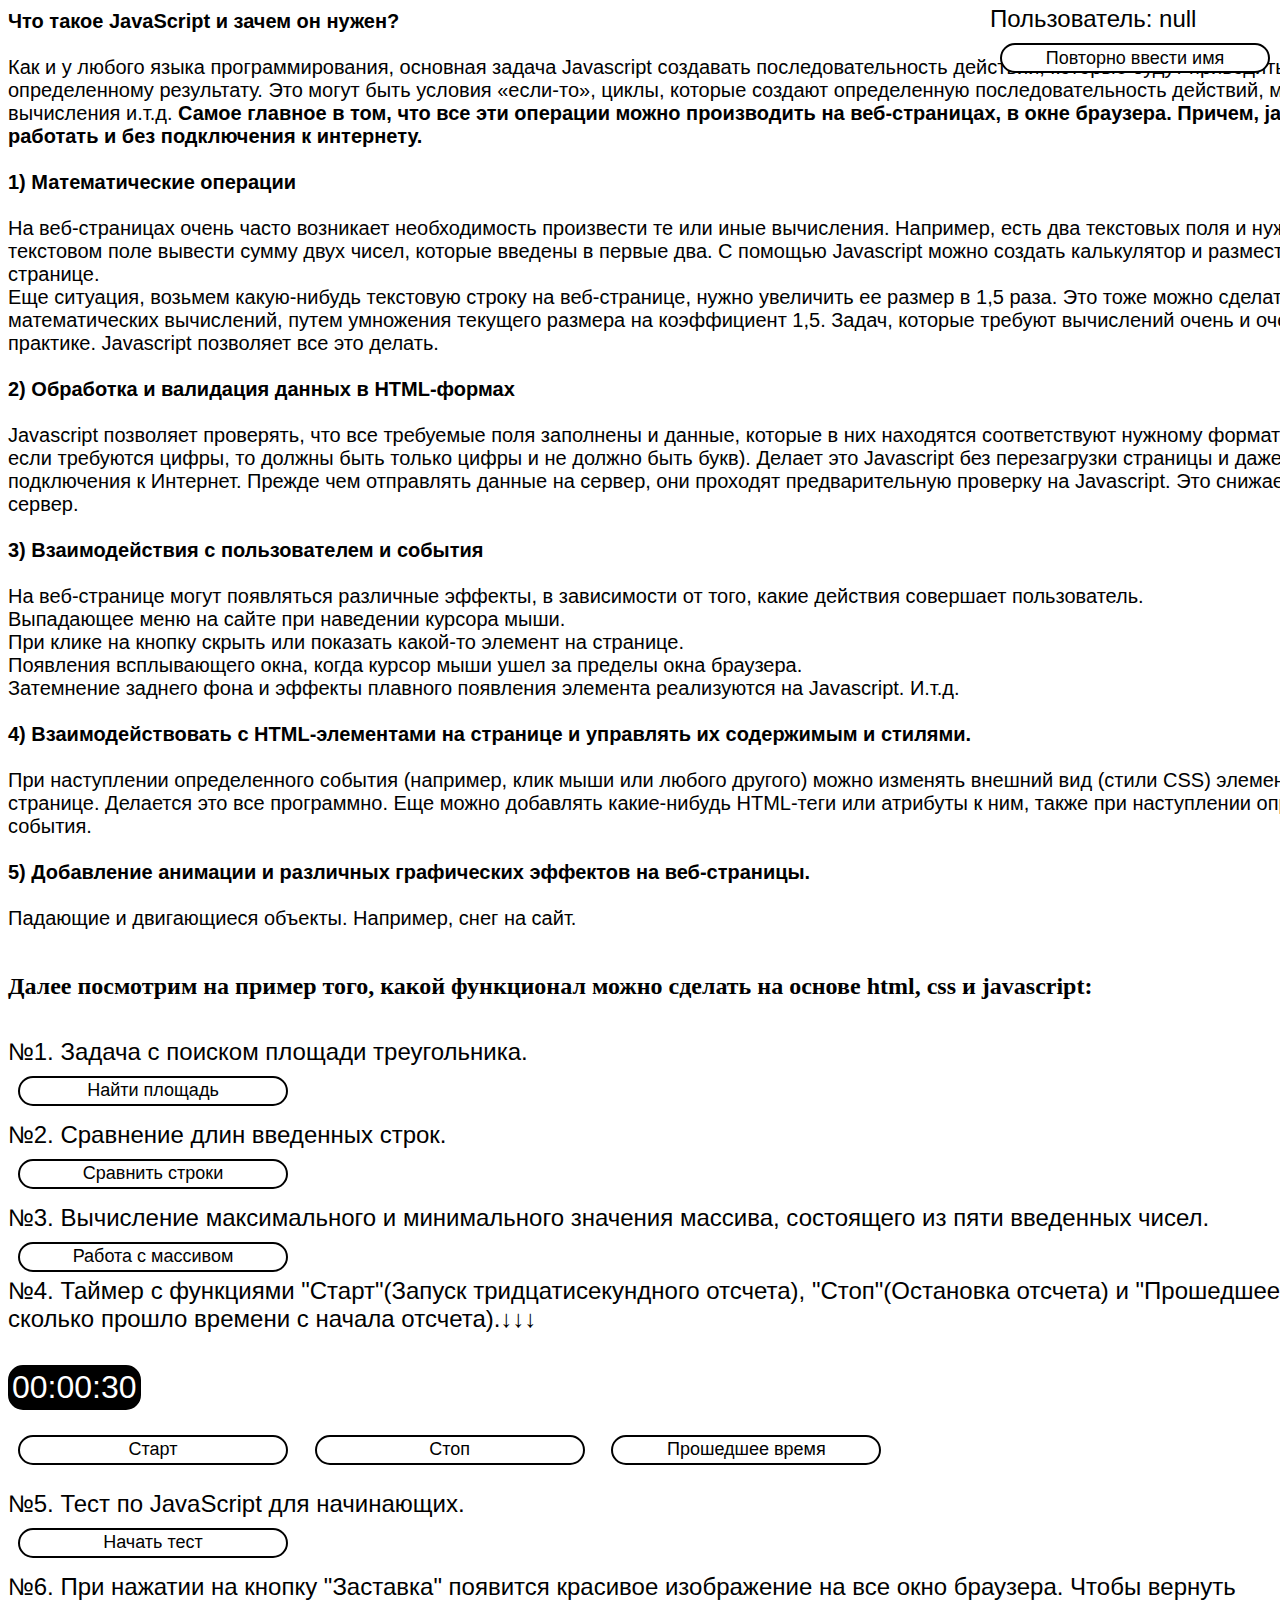
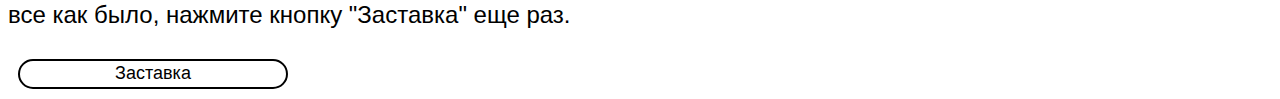
==== index.html @ 437212df "Add files via upload" ====
﻿<!DOCTYPE html>

<html lang="en" xmlns="http://www.w3.org/1999/xhtml">
<head>
    <link rel="stylesheet" href="style.css" type="text/css"/>
    <meta charset="UTF-8">
    <meta name="viewport" content="width=device-width, initial-scale=1.0">
    <title>Landing page</title>
</head>
<body>
    <h3>
        <b>Что такое JavaScript и зачем он нужен?</b><br><br>
        Как и у любого языка программирования, основная задача Javascript создавать последовательность действий, которые будут приводить к определенному результату.

        Это могут быть условия «если-то», циклы, которые создают определенную последовательность действий, математические вычисления и.т.д.

        <b>Самое главное в том, что все эти операции можно производить на веб-страницах, в окне браузера. Причем, javascript может работать и без подключения к интернету.</b><br><br>

        <b>1) Математические операции</b> <br><br>

        На веб-страницах очень часто возникает необходимость произвести те или иные вычисления.

        Например, есть два текстовых поля и нужно в третьем текстовом поле вывести сумму двух чисел, которые введены в первые два.

        С помощью Javascript можно создать калькулятор и разместить его на веб-странице.<br>

        Еще ситуация, возьмем какую-нибудь текстовую строку на веб-странице, нужно увеличить ее размер в 1,5 раза. Это тоже можно сделать с помощью математических вычислений, путем умножения текущего размера на коэффициент 1,5.

        Задач, которые требуют вычислений очень и очень много на практике. Javascript позволяет все это делать.<br><br>

        <b>2) Обработка и валидация данных в HTML-формах</b><br><br>

        Javascript позволяет проверять, что все требуемые поля заполнены и данные, которые в них находятся соответствуют нужному формату (например, если требуются цифры, то должны быть только цифры и не должно быть букв).

        Делает это Javascript без перезагрузки страницы и даже без подключения к Интернет.

        Прежде чем отправлять данные на сервер, они проходят предварительную проверку на Javascript. Это снижает нагрузку на сервер.<br><br>

        <b>3) Взаимодействия с пользователем и события</b><br><br>

        На веб-странице могут появляться различные эффекты, в зависимости от того, какие действия совершает пользователь.<br>

        Выпадающее меню на сайте при наведении курсора мыши.<br>

        При клике на кнопку скрыть или показать какой-то элемент на странице.<br>

        Появления всплывающего окна, когда курсор мыши ушел за пределы окна браузера.<br>

        Затемнение заднего фона и эффекты плавного появления элемента реализуются на Javascript.

        И.т.д.<br><br>

        <b>4) Взаимодействовать с HTML-элементами на странице и управлять их содержимым и стилями.</b><br><br>

        При наступлении определенного события (например, клик мыши или любого другого) можно изменять внешний вид (стили CSS) элементов на странице.

        Делается это все программно.

        Еще можно добавлять какие-нибудь HTML-теги или атрибуты к ним, также при наступлении определенного события.<br><br>

        <b>5) Добавление анимации и различных графических эффектов на веб-страницы.</b><br><br>

        Падающие и двигающиеся объекты. Например, снег на сайт.<br>
        <br>
    </h3>
<h2>Далее посмотрим на пример того, какой функционал можно сделать на основе html, css и javascript:</h2><br>
    <div id="menu0">
        <script>
            if (localStorage.getItem('name') != "" && localStorage.getItem('name') != "null") {
                document.getElementById('menu0').innerHTML = "Пользователь: " + localStorage.getItem('name');
            }

            else (localStorage.setItem('name', prompt("Приветствую! Как Вас зовут?", "Введите Имя")))
                 if(localStorage.getItem('name') === "null" || localStorage.getItem('name') === ""){
                     alert("Ошибка! Вы ничего не ввели!");
                     ReEnterName();
                 }
                 else document.getElementById('menu0').innerHTML = "Пользователь: " + localStorage.getItem('name');

            function ReEnterName() {
                localStorage.setItem('name', prompt("Приветствую! Как Вас зовут?", "Введите новое имя"));
                if(localStorage.getItem('name') === "null" || localStorage.getItem('name') === ""){
                    alert("Ошибка! Вы ничего не ввели!");
                    ReEnterName();
                }
                else document.getElementById('menu0').innerHTML = "Пользователь: " + localStorage.getItem('name');
            }
        </script>

        <input type="button" value="Повторно ввести имя" onclick="ReEnterName()">
    </div>

    <div id="menu1">
        №1. Задача с поиском площади треугольника.
        <script>
            function Triangle() {
                var t_ah = 0;
                var a = prompt("Введите число в качестве высоты треугольника", "");
                var h = prompt("Введите число в качестве основания треугольника", "");
                var s = (a * h) / 2;

                if (a == "" || h == "" || a === null || h === null || s === 0) {
                    alert("Вы ничего не ввели в одном поле или более. Попробуйте еще раз.");
                    Triangle();
                }

                else if (isNaN(s)) {
                        alert("Вы вводили не только числа, что привело к ошибке.");
                     }
                     else alert("Высота = " + h + "; " + "Основание = " + a + "; " + "Площадь = " + s);
            }
        </script>
        <input type="button" value="Найти площадь" onclick="Triangle()">
    </div>

    <div id="menu2">
    №2. Сравнение длин введенных строк.
        <script>
            function Strings() {
                var fstr = prompt("Введите первую строку", "");
                var sstr = prompt("Введите вторую строку", "");

                if(fstr === "" || sstr === "" || fstr === null || sstr === null){
                    alert("Вы ничего не ввели в одну строку или более");
                }
                else if (fstr.length == sstr.length) alert("Длины этих строк одинаковы");
                    else alert("Длины этих строк не одинаковы");              
            }
        </script>
        <input type="button" value="Сравнить строки" onclick="Strings()">
    </div>

    <div id="menu3">
    №3. Вычисление максимального и минимального значения массива, состоящего из пяти введенных чисел.
        <script>
            function Array() {
                let array = [];
                var i, min, max, t=0;
                for (i = 0; i < 5; i++) {
                    array[i] = prompt("Введите пять чисел через запятую", "");
                }
                for (i = 0; i < 5; i++) {
                    parseInt(array[i], 10);
                    console.log(array[i]);
                }
                for (i = 0; i < 5; i++) {
                    if (array[i] === "" || array[i] === null) {
                        alert("Вы ничего не ввели в одном или более полях. Попробуйте еще раз.");
                        Array();
                    }
                    if (array[i].replace(/\d/g, '').length) t++;
                }
                min = array[0];
                max = array[0];
                for (i = 0; i < 5; i++) {
                    if (array[i] < min) min = array[i];
                    if (array[i] > max) max = array[i];
                }
                if (t > 0) alert("Ошибка! Вы вводили не только числа!");
                else alert("Минимальное значение массива = " + min + "; " + "Максимальное значение массива = " + max);
            }
        </script>
        <input type="button" value="Работа с массивом" id="array" onclick="Array()">
    </div>
    <h4>№4. Таймер с функциями "Старт"(Запуск тридцатисекундного отсчета), "Стоп"(Остановка отсчета) и "Прошедшее время"(Можно узнать сколько прошло времени с начала отсчета).↓↓↓</h4>
    <div id="menu4">
        00:00:30
        <script>
            var timeSpend = 0
            var sNach = 30
            var s = 30
            var m = 00
            var h = 00
            var r = 0; var tt = 0;

            function T() {
                s -= 1;
                if (s < 0) s = 59, m -= 1;
                if (m < 0) m = 59, h -= 1;
                if (h < 0) h = 23
                if (s + m + h == 0) T3()
                s = s + "";
                m = m + "";
                h = h + "";
                if (s.length < 2) s = "0" + s;
                if (m.length < 2) m = "0" + m;
                if (h.length < 2) h = "0" + h;
                menu4.innerHTML = h + ":" + m + ":" + s
            }

            function Pusk() {
                if (!r) {
                    r = 1; T2()
                }
            }

            function T2() {
                if (s + m + h == 0) s = 30, m = 00, h = 00;
                tt = setInterval("T()", 1000)
            }

            function T3() {
                clearInterval(tt);
                r = 0;
            }
            function TimeSpend() {
                timeSpend = sNach - s;
                alert("Прошло времени в секундах -" + ' ' + timeSpend);
            }
        </script>
    </div>
    <div id="menu4_add">
        <input type="button" value="Старт" id="clock" onclick="Pusk()">
        <input type="button" value="Стоп" id="clock" onclick="T3()">
        <input type="button" value="Прошедшее время" id="clock" onclick="TimeSpend()">
    </div>

    <div id="menu5">
    №5. Тест по JavaScript для начинающих.
        <script>
            function StartTest(){
                var result=0;

                alert("В качестве ответа вводите цифру предлагаемого ответа.");

                if(prompt("Вопрос №1. Как объявить переменную? \n1.var x \n2.var x = new x()") === '1'){
                    result++;
                    alert("Верно!");
                }
                else alert("Неверно!");

                if(prompt("Вопрос №2. Какое выражение выведет на экран сообщение? \n1.warning('Warning!') \n2.alert('Warning!')") === '2'){
                    result++;
                    alert("Верно!");
                }
                else alert("Неверно!");

                if(prompt("Вопрос №3. Чем отличаются циклы while и do...while? \n1.В цикле do...while выполняется сначала тело цикла, а потом уже проверяется его условие \n2.В цикле do...while сначала проверяется условие") === '1'){
                    result++;
                    alert("Верно!");
                }
                else alert("Неверно!");

                if(prompt("Вопрос №4. Какое выражение выведет на экран окно с полем ввода и заголовком 'Hello'? \n1.alert('Hello', text.field) \n2.prompt('Hello', ' ')") === '2'){
                    result++;
                    alert("Верно!");
                }
                else alert("Неверно!");

                if(prompt("Вопрос №5. Значение какого типа может быть результатом сравнения?? \n1.int \n2.boolean") === '2'){
                    result++;
                    alert("Верно!");
                }
                else alert("Неверно!");

                if(prompt("Вопрос №6. Что из этого будет работать? \n1.localStorage.setItem('name','Tom') \n2.local.Storage.set.Item('Tom')") === '1'){
                    result++;
                    alert("Верно!");
                }
                else alert("Неверно!");

                if(prompt("Вопрос №7. Как расшифровывается NaN? \n1.No alert Notified \n2.Not a Number") === '2'){
                    result++;
                    alert("Верно!");
                }
                else alert("Неверно!");

                if(prompt("Вопрос №8. Как узнать длину массива arr? \n1.arr.getlength() \n2.arr.length") === '2'){
                    result++;
                    alert("Верно!");
                }
                else alert("Неверно!");

                if(prompt("Вопрос №9. Как правильно объявить функцию? \n1.function.add('FunctionName'){} \n2.function FunctionName(){}") === '2'){
                    result++;
                    alert("Верно!");
                }
                else alert("Неверно!");

                if(prompt("Вопрос №10. Если в окне вызванным функцией prompt нажать 'Отмена', то что запишется в переменную prompt? \n1.null \n2.Пустая строка") === '1'){
                    result++;
                    alert("Верно!");
                }
                else alert("Неверно!");

                alert("Поздравляю! Тест закончен, вы набрали " + result + " правильных ответов из 10!");
            }
        </script>

        <input type="button" value="Начать тест" onclick="StartTest()"> 
    </div>

    <div id="menu6">
    №6. При нажатии на кнопку "Заставка" появится красивое изображение на все окно браузера. Чтобы вернуть все как было, нажмите кнопку "Заставка" еще раз.
        <script>
            var theme = 0;
            function Wallpaper(){
                if (theme == 0){
                    style = document.createElement('link');
                    style.rel   = 'stylesheet';
                    style.type  = 'text/css';
                    style.href  = 'wallpaper.css';
                    document.head.appendChild(style);
                    theme++;
                }
                else { style = document.createElement('link');
                     style.rel   = 'stylesheet';
                     style.type  = 'text/css';
                     style.href  = 'style.css';
                     document.head.appendChild(style);
                     theme--;
                }
            }
        </script>

    </div>
    <input type="button" id="wallpaperActive" value="Заставка" onclick="Wallpaper()">
    <div id="menu6_add">
        <script>
            var DateTime = new Date();
            document.getElementById('menu6_add').innerHTML = DateTime;
        </script>
    </div>
</body>
</html>
---- style.css ----
﻿body{
	background: url(https://мэфк.рф/wp-content/uploads/2020/08/1587235327_33-p-belie-foni-v-khoroshem-razreshenii-109-1-scaled.jpg) no-repeat center center fixed;
    background-size: 100%;
}

div{
	font: 24px Arial;
	display: block;
	margin-bottom: 15px;
}

div#menu0{
	display:inline;
	position: absolute;
	right: 0;
	top: 5px;
	color: black;
}

	div#menu1 {
		display: block;
		width: 1300px;
	}

	div#menu2 {
		display: block;
		width: 1300px;
	}

	div#menu3 {
		display: block;
		width: 1300px;
	}

	div#menu4 {
		border: 4px solid black;
		background-color: black;
		display: block;
		color: white;
		font: 32px Arial;
		width: 125px;
		border-radius: 15px;
	}

	div#menu5 {
		display: block;
		width: 1300px;
	}

div#menu6{
	display: block;
}

div#menu6_add{
	color: white;
	position: absolute;
	display: none;
	width: 600px;
	height: 200px;
}

input#wallpaperActive {
	display: block;
	margin-top: 30px;
}

 input#clock{
	  display: inline;
 }

input {
	display: block;
	font: 18px Arial;
	margin: 10px;
	height: 30px;
	width: 270px;
	background-color: white;
	border-radius: 20px;
	border: 2px solid black;
}

input:hover{
	background-color: black;
	color: white;
	border-radius: 20px;
	border: 3px solid gray;
}

h4{
	display: block;
	width: 1530px;
	display: block;
	font: 24px Arial;
	margin-top: -10px;
}

h3 {
	display: block;
	width: 1430px;
	display: block;
	font: 20px Arial;
	margin-top: 10px;
}

h2{
	display: block;
}

::-webkit-scrollbar {
    width: 18px;
}
 
::-webkit-scrollbar-track {
    -webkit-box-shadow: inset 0 0 6px rgba(0,0,0,0.5); 
    border-radius: 20px;
}
 
::-webkit-scrollbar-thumb {
    border-radius: 20px;
    -webkit-box-shadow: inset 0 0 6px rgba(0,0,0,0.5); 
	border: 1px solid black;
}
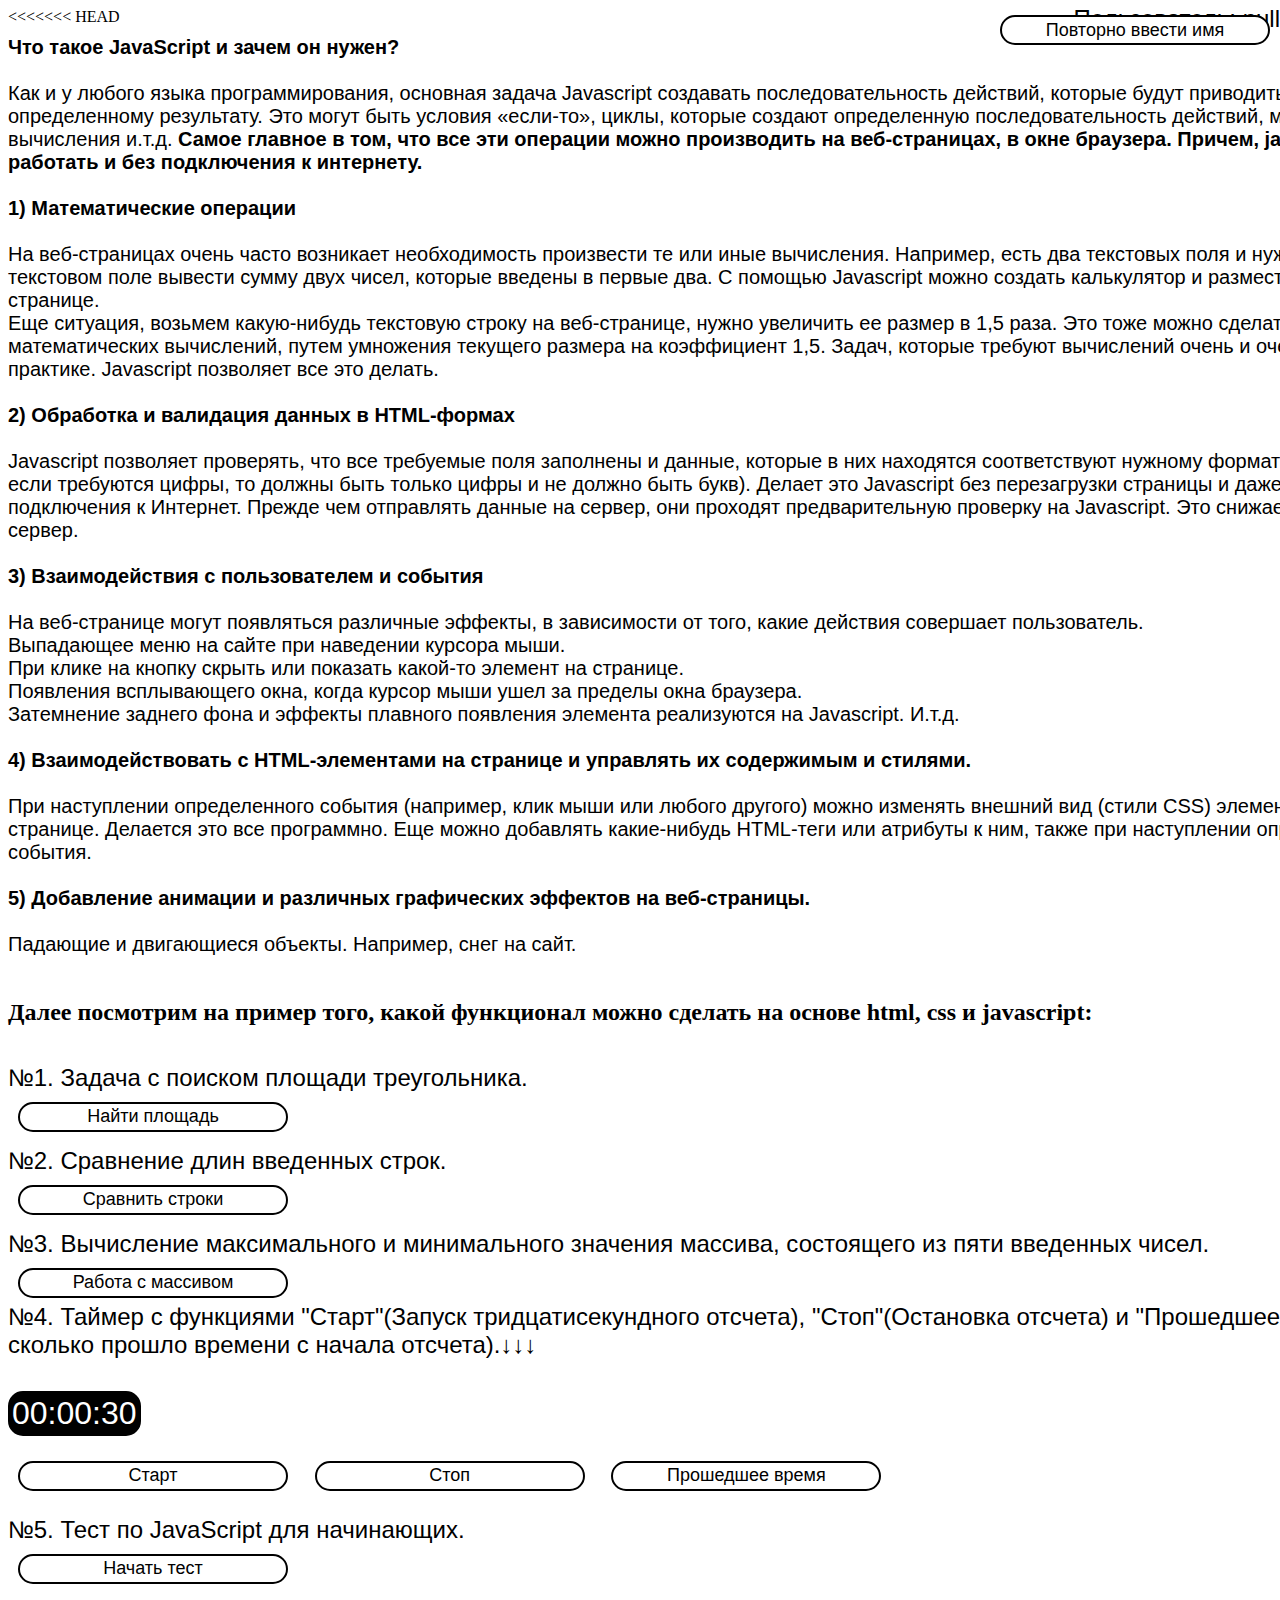
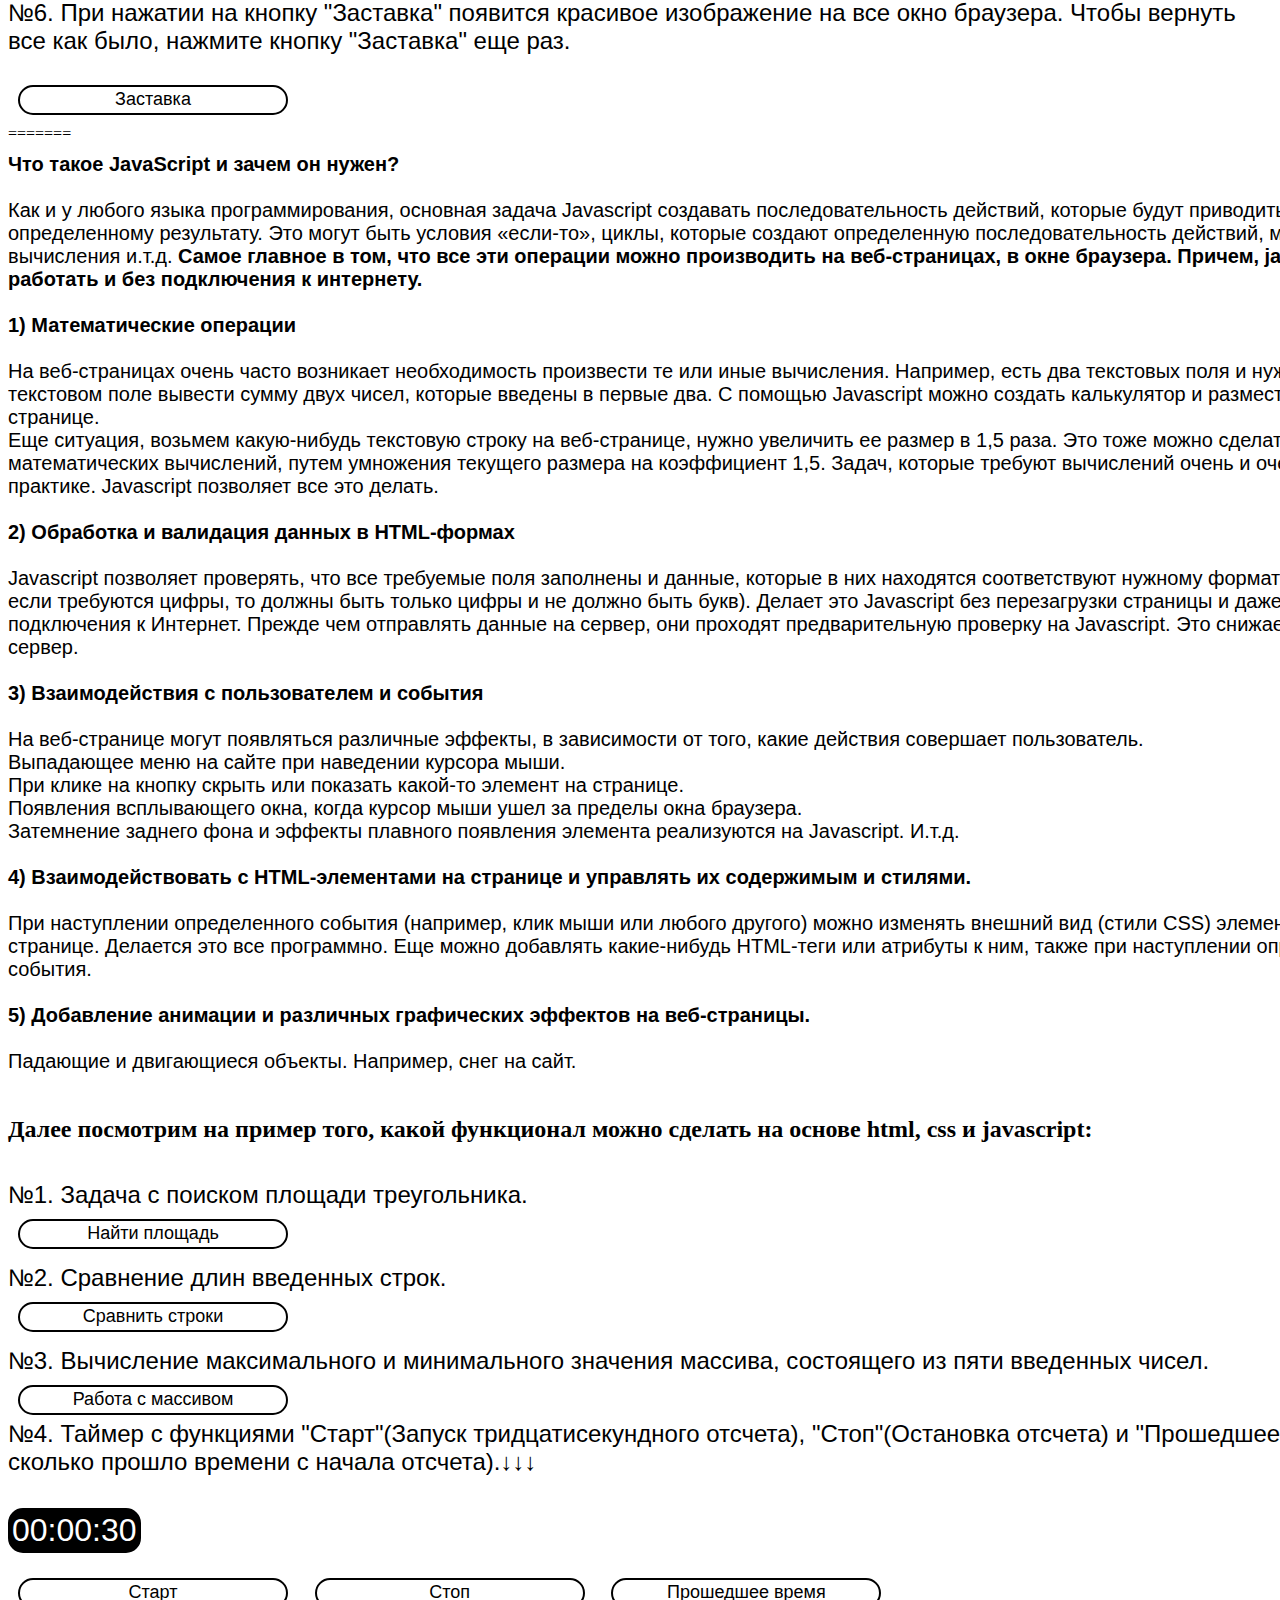
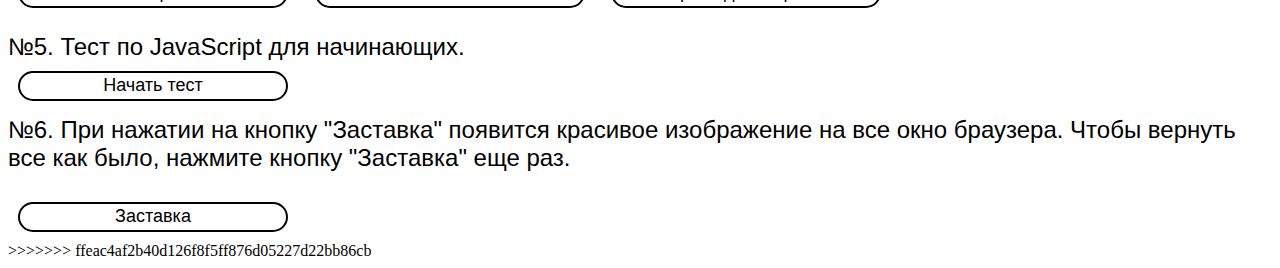
==== commit 454344be: "Update index.html" ====
--- a/index.html
+++ b/index.html
@@ -1,325 +1,652 @@
-﻿<!DOCTYPE html>
-
-<html lang="en" xmlns="http://www.w3.org/1999/xhtml">
-<head>
-    <link rel="stylesheet" href="style.css" type="text/css"/>
-    <meta charset="UTF-8">
-    <meta name="viewport" content="width=device-width, initial-scale=1.0">
-    <title>Landing page</title>
-</head>
-<body>
-    <h3>
-        <b>Что такое JavaScript и зачем он нужен?</b><br><br>
-        Как и у любого языка программирования, основная задача Javascript создавать последовательность действий, которые будут приводить к определенному результату.
-
-        Это могут быть условия «если-то», циклы, которые создают определенную последовательность действий, математические вычисления и.т.д.
-
-        <b>Самое главное в том, что все эти операции можно производить на веб-страницах, в окне браузера. Причем, javascript может работать и без подключения к интернету.</b><br><br>
-
-        <b>1) Математические операции</b> <br><br>
-
-        На веб-страницах очень часто возникает необходимость произвести те или иные вычисления.
-
-        Например, есть два текстовых поля и нужно в третьем текстовом поле вывести сумму двух чисел, которые введены в первые два.
-
-        С помощью Javascript можно создать калькулятор и разместить его на веб-странице.<br>
-
-        Еще ситуация, возьмем какую-нибудь текстовую строку на веб-странице, нужно увеличить ее размер в 1,5 раза. Это тоже можно сделать с помощью математических вычислений, путем умножения текущего размера на коэффициент 1,5.
-
-        Задач, которые требуют вычислений очень и очень много на практике. Javascript позволяет все это делать.<br><br>
-
-        <b>2) Обработка и валидация данных в HTML-формах</b><br><br>
-
-        Javascript позволяет проверять, что все требуемые поля заполнены и данные, которые в них находятся соответствуют нужному формату (например, если требуются цифры, то должны быть только цифры и не должно быть букв).
-
-        Делает это Javascript без перезагрузки страницы и даже без подключения к Интернет.
-
-        Прежде чем отправлять данные на сервер, они проходят предварительную проверку на Javascript. Это снижает нагрузку на сервер.<br><br>
-
-        <b>3) Взаимодействия с пользователем и события</b><br><br>
-
-        На веб-странице могут появляться различные эффекты, в зависимости от того, какие действия совершает пользователь.<br>
-
-        Выпадающее меню на сайте при наведении курсора мыши.<br>
-
-        При клике на кнопку скрыть или показать какой-то элемент на странице.<br>
-
-        Появления всплывающего окна, когда курсор мыши ушел за пределы окна браузера.<br>
-
-        Затемнение заднего фона и эффекты плавного появления элемента реализуются на Javascript.
-
-        И.т.д.<br><br>
-
-        <b>4) Взаимодействовать с HTML-элементами на странице и управлять их содержимым и стилями.</b><br><br>
-
-        При наступлении определенного события (например, клик мыши или любого другого) можно изменять внешний вид (стили CSS) элементов на странице.
-
-        Делается это все программно.
-
-        Еще можно добавлять какие-нибудь HTML-теги или атрибуты к ним, также при наступлении определенного события.<br><br>
-
-        <b>5) Добавление анимации и различных графических эффектов на веб-страницы.</b><br><br>
-
-        Падающие и двигающиеся объекты. Например, снег на сайт.<br>
-        <br>
-    </h3>
-<h2>Далее посмотрим на пример того, какой функционал можно сделать на основе html, css и javascript:</h2><br>
-    <div id="menu0">
-        <script>
-            if (localStorage.getItem('name') != "" && localStorage.getItem('name') != "null") {
-                document.getElementById('menu0').innerHTML = "Пользователь: " + localStorage.getItem('name');
-            }
-
-            else (localStorage.setItem('name', prompt("Приветствую! Как Вас зовут?", "Введите Имя")))
-                 if(localStorage.getItem('name') === "null" || localStorage.getItem('name') === ""){
-                     alert("Ошибка! Вы ничего не ввели!");
-                     ReEnterName();
-                 }
-                 else document.getElementById('menu0').innerHTML = "Пользователь: " + localStorage.getItem('name');
-
-            function ReEnterName() {
-                localStorage.setItem('name', prompt("Приветствую! Как Вас зовут?", "Введите новое имя"));
-                if(localStorage.getItem('name') === "null" || localStorage.getItem('name') === ""){
-                    alert("Ошибка! Вы ничего не ввели!");
-                    ReEnterName();
-                }
-                else document.getElementById('menu0').innerHTML = "Пользователь: " + localStorage.getItem('name');
-            }
-        </script>
-
-        <input type="button" value="Повторно ввести имя" onclick="ReEnterName()">
-    </div>
-
-    <div id="menu1">
-        №1. Задача с поиском площади треугольника.
-        <script>
-            function Triangle() {
-                var t_ah = 0;
-                var a = prompt("Введите число в качестве высоты треугольника", "");
-                var h = prompt("Введите число в качестве основания треугольника", "");
-                var s = (a * h) / 2;
-
-                if (a == "" || h == "" || a === null || h === null || s === 0) {
-                    alert("Вы ничего не ввели в одном поле или более. Попробуйте еще раз.");
-                    Triangle();
-                }
-
-                else if (isNaN(s)) {
-                        alert("Вы вводили не только числа, что привело к ошибке.");
-                     }
-                     else alert("Высота = " + h + "; " + "Основание = " + a + "; " + "Площадь = " + s);
-            }
-        </script>
-        <input type="button" value="Найти площадь" onclick="Triangle()">
-    </div>
-
-    <div id="menu2">
-    №2. Сравнение длин введенных строк.
-        <script>
-            function Strings() {
-                var fstr = prompt("Введите первую строку", "");
-                var sstr = prompt("Введите вторую строку", "");
-
-                if(fstr === "" || sstr === "" || fstr === null || sstr === null){
-                    alert("Вы ничего не ввели в одну строку или более");
-                }
-                else if (fstr.length == sstr.length) alert("Длины этих строк одинаковы");
-                    else alert("Длины этих строк не одинаковы");              
-            }
-        </script>
-        <input type="button" value="Сравнить строки" onclick="Strings()">
-    </div>
-
-    <div id="menu3">
-    №3. Вычисление максимального и минимального значения массива, состоящего из пяти введенных чисел.
-        <script>
-            function Array() {
-                let array = [];
-                var i, min, max, t=0;
-                for (i = 0; i < 5; i++) {
-                    array[i] = prompt("Введите пять чисел через запятую", "");
-                }
-                for (i = 0; i < 5; i++) {
-                    parseInt(array[i], 10);
-                    console.log(array[i]);
-                }
-                for (i = 0; i < 5; i++) {
-                    if (array[i] === "" || array[i] === null) {
-                        alert("Вы ничего не ввели в одном или более полях. Попробуйте еще раз.");
-                        Array();
-                    }
-                    if (array[i].replace(/\d/g, '').length) t++;
-                }
-                min = array[0];
-                max = array[0];
-                for (i = 0; i < 5; i++) {
-                    if (array[i] < min) min = array[i];
-                    if (array[i] > max) max = array[i];
-                }
-                if (t > 0) alert("Ошибка! Вы вводили не только числа!");
-                else alert("Минимальное значение массива = " + min + "; " + "Максимальное значение массива = " + max);
-            }
-        </script>
-        <input type="button" value="Работа с массивом" id="array" onclick="Array()">
-    </div>
-    <h4>№4. Таймер с функциями "Старт"(Запуск тридцатисекундного отсчета), "Стоп"(Остановка отсчета) и "Прошедшее время"(Можно узнать сколько прошло времени с начала отсчета).↓↓↓</h4>
-    <div id="menu4">
-        00:00:30
-        <script>
-            var timeSpend = 0
-            var sNach = 30
-            var s = 30
-            var m = 00
-            var h = 00
-            var r = 0; var tt = 0;
-
-            function T() {
-                s -= 1;
-                if (s < 0) s = 59, m -= 1;
-                if (m < 0) m = 59, h -= 1;
-                if (h < 0) h = 23
-                if (s + m + h == 0) T3()
-                s = s + "";
-                m = m + "";
-                h = h + "";
-                if (s.length < 2) s = "0" + s;
-                if (m.length < 2) m = "0" + m;
-                if (h.length < 2) h = "0" + h;
-                menu4.innerHTML = h + ":" + m + ":" + s
-            }
-
-            function Pusk() {
-                if (!r) {
-                    r = 1; T2()
-                }
-            }
-
-            function T2() {
-                if (s + m + h == 0) s = 30, m = 00, h = 00;
-                tt = setInterval("T()", 1000)
-            }
-
-            function T3() {
-                clearInterval(tt);
-                r = 0;
-            }
-            function TimeSpend() {
-                timeSpend = sNach - s;
-                alert("Прошло времени в секундах -" + ' ' + timeSpend);
-            }
-        </script>
-    </div>
-    <div id="menu4_add">
-        <input type="button" value="Старт" id="clock" onclick="Pusk()">
-        <input type="button" value="Стоп" id="clock" onclick="T3()">
-        <input type="button" value="Прошедшее время" id="clock" onclick="TimeSpend()">
-    </div>
-
-    <div id="menu5">
-    №5. Тест по JavaScript для начинающих.
-        <script>
-            function StartTest(){
-                var result=0;
-
-                alert("В качестве ответа вводите цифру предлагаемого ответа.");
-
-                if(prompt("Вопрос №1. Как объявить переменную? \n1.var x \n2.var x = new x()") === '1'){
-                    result++;
-                    alert("Верно!");
-                }
-                else alert("Неверно!");
-
-                if(prompt("Вопрос №2. Какое выражение выведет на экран сообщение? \n1.warning('Warning!') \n2.alert('Warning!')") === '2'){
-                    result++;
-                    alert("Верно!");
-                }
-                else alert("Неверно!");
-
-                if(prompt("Вопрос №3. Чем отличаются циклы while и do...while? \n1.В цикле do...while выполняется сначала тело цикла, а потом уже проверяется его условие \n2.В цикле do...while сначала проверяется условие") === '1'){
-                    result++;
-                    alert("Верно!");
-                }
-                else alert("Неверно!");
-
-                if(prompt("Вопрос №4. Какое выражение выведет на экран окно с полем ввода и заголовком 'Hello'? \n1.alert('Hello', text.field) \n2.prompt('Hello', ' ')") === '2'){
-                    result++;
-                    alert("Верно!");
-                }
-                else alert("Неверно!");
-
-                if(prompt("Вопрос №5. Значение какого типа может быть результатом сравнения?? \n1.int \n2.boolean") === '2'){
-                    result++;
-                    alert("Верно!");
-                }
-                else alert("Неверно!");
-
-                if(prompt("Вопрос №6. Что из этого будет работать? \n1.localStorage.setItem('name','Tom') \n2.local.Storage.set.Item('Tom')") === '1'){
-                    result++;
-                    alert("Верно!");
-                }
-                else alert("Неверно!");
-
-                if(prompt("Вопрос №7. Как расшифровывается NaN? \n1.No alert Notified \n2.Not a Number") === '2'){
-                    result++;
-                    alert("Верно!");
-                }
-                else alert("Неверно!");
-
-                if(prompt("Вопрос №8. Как узнать длину массива arr? \n1.arr.getlength() \n2.arr.length") === '2'){
-                    result++;
-                    alert("Верно!");
-                }
-                else alert("Неверно!");
-
-                if(prompt("Вопрос №9. Как правильно объявить функцию? \n1.function.add('FunctionName'){} \n2.function FunctionName(){}") === '2'){
-                    result++;
-                    alert("Верно!");
-                }
-                else alert("Неверно!");
-
-                if(prompt("Вопрос №10. Если в окне вызванным функцией prompt нажать 'Отмена', то что запишется в переменную prompt? \n1.null \n2.Пустая строка") === '1'){
-                    result++;
-                    alert("Верно!");
-                }
-                else alert("Неверно!");
-
-                alert("Поздравляю! Тест закончен, вы набрали " + result + " правильных ответов из 10!");
-            }
-        </script>
-
-        <input type="button" value="Начать тест" onclick="StartTest()"> 
-    </div>
-
-    <div id="menu6">
-    №6. При нажатии на кнопку "Заставка" появится красивое изображение на все окно браузера. Чтобы вернуть все как было, нажмите кнопку "Заставка" еще раз.
-        <script>
-            var theme = 0;
-            function Wallpaper(){
-                if (theme == 0){
-                    style = document.createElement('link');
-                    style.rel   = 'stylesheet';
-                    style.type  = 'text/css';
-                    style.href  = 'wallpaper.css';
-                    document.head.appendChild(style);
-                    theme++;
-                }
-                else { style = document.createElement('link');
-                     style.rel   = 'stylesheet';
-                     style.type  = 'text/css';
-                     style.href  = 'style.css';
-                     document.head.appendChild(style);
-                     theme--;
-                }
-            }
-        </script>
-
-    </div>
-    <input type="button" id="wallpaperActive" value="Заставка" onclick="Wallpaper()">
-    <div id="menu6_add">
-        <script>
-            var DateTime = new Date();
-            document.getElementById('menu6_add').innerHTML = DateTime;
-        </script>
-    </div>
-</body>
+<<<<<<< HEAD
+﻿<!DOCTYPE html>
+
+<html lang="en" xmlns="http://www.w3.org/1999/xhtml">
+<head>
+    <link rel="stylesheet" href="style.css" type="text/css"/>
+    <meta charset="UTF-8">
+    <meta name="viewport" content="width=device-width, initial-scale=1.0">
+    <title>Landing page</title>
+</head>
+<body>
+    <h3>
+        <b>Что такое JavaScript и зачем он нужен?</b><br><br>
+        Как и у любого языка программирования, основная задача Javascript создавать последовательность действий, которые будут приводить к определенному результату.
+
+        Это могут быть условия «если-то», циклы, которые создают определенную последовательность действий, математические вычисления и.т.д.
+
+        <b>Самое главное в том, что все эти операции можно производить на веб-страницах, в окне браузера. Причем, javascript может работать и без подключения к интернету.</b><br><br>
+
+        <b>1) Математические операции</b> <br><br>
+
+        На веб-страницах очень часто возникает необходимость произвести те или иные вычисления.
+
+        Например, есть два текстовых поля и нужно в третьем текстовом поле вывести сумму двух чисел, которые введены в первые два.
+
+        С помощью Javascript можно создать калькулятор и разместить его на веб-странице.<br>
+
+        Еще ситуация, возьмем какую-нибудь текстовую строку на веб-странице, нужно увеличить ее размер в 1,5 раза. Это тоже можно сделать с помощью математических вычислений, путем умножения текущего размера на коэффициент 1,5.
+
+        Задач, которые требуют вычислений очень и очень много на практике. Javascript позволяет все это делать.<br><br>
+
+        <b>2) Обработка и валидация данных в HTML-формах</b><br><br>
+
+        Javascript позволяет проверять, что все требуемые поля заполнены и данные, которые в них находятся соответствуют нужному формату (например, если требуются цифры, то должны быть только цифры и не должно быть букв).
+
+        Делает это Javascript без перезагрузки страницы и даже без подключения к Интернет.
+
+        Прежде чем отправлять данные на сервер, они проходят предварительную проверку на Javascript. Это снижает нагрузку на сервер.<br><br>
+
+        <b>3) Взаимодействия с пользователем и события</b><br><br>
+
+        На веб-странице могут появляться различные эффекты, в зависимости от того, какие действия совершает пользователь.<br>
+
+        Выпадающее меню на сайте при наведении курсора мыши.<br>
+
+        При клике на кнопку скрыть или показать какой-то элемент на странице.<br>
+
+        Появления всплывающего окна, когда курсор мыши ушел за пределы окна браузера.<br>
+
+        Затемнение заднего фона и эффекты плавного появления элемента реализуются на Javascript.
+
+        И.т.д.<br><br>
+
+        <b>4) Взаимодействовать с HTML-элементами на странице и управлять их содержимым и стилями.</b><br><br>
+
+        При наступлении определенного события (например, клик мыши или любого другого) можно изменять внешний вид (стили CSS) элементов на странице.
+
+        Делается это все программно.
+
+        Еще можно добавлять какие-нибудь HTML-теги или атрибуты к ним, также при наступлении определенного события.<br><br>
+
+        <b>5) Добавление анимации и различных графических эффектов на веб-страницы.</b><br><br>
+
+        Падающие и двигающиеся объекты. Например, снег на сайт.<br>
+        <br>
+    </h3>
+<h2>Далее посмотрим на пример того, какой функционал можно сделать на основе html, css и javascript:</h2><br>
+    <div id="menu0">
+        <script>
+            if (localStorage.getItem('name') != "" && localStorage.getItem('name') != "null") {
+                document.getElementById('menu0').innerHTML = "Пользователь: " + localStorage.getItem('name');
+            }
+
+            else (localStorage.setItem('name', prompt("Приветствую! Как Вас зовут?", "Введите Имя")))
+                 if(localStorage.getItem('name') === "null" || localStorage.getItem('name') === ""){
+                     alert("Ошибка! Вы ничего не ввели!");
+                     ReEnterName();
+                 }
+                 else document.getElementById('menu0').innerHTML = "Пользователь: " + localStorage.getItem('name');
+
+            function ReEnterName() {
+                localStorage.setItem('name', prompt("Приветствую! Как Вас зовут?", "Введите новое имя"));
+                if(localStorage.getItem('name') === "null" || localStorage.getItem('name') === ""){
+                    alert("Ошибка! Вы ничего не ввели!");
+                    ReEnterName();
+                }
+                else document.getElementById('menu0').innerHTML = "Пользователь: " + localStorage.getItem('name');
+            }
+        </script>
+
+        <input type="button" value="Повторно ввести имя" onclick="ReEnterName()">
+    </div>
+
+    <div id="menu1">
+        №1. Задача с поиском площади треугольника.
+        <script>
+            function Triangle() {
+                var t_ah = 0;
+                var a = prompt("Введите число в качестве высоты треугольника", "");
+                var h = prompt("Введите число в качестве основания треугольника", "");
+                var s = (a * h) / 2;
+
+                if (a == "" || h == "" || a === null || h === null || s === 0) {
+                    alert("Вы ничего не ввели в одном поле или более. Попробуйте еще раз.");
+                    Triangle();
+                }
+
+                else if (isNaN(s)) {
+                        alert("Вы вводили не только числа, что привело к ошибке.");
+                     }
+                     else alert("Высота = " + h + "; " + "Основание = " + a + "; " + "Площадь = " + s);
+            }
+        </script>
+        <input type="button" value="Найти площадь" onclick="Triangle()">
+    </div>
+
+    <div id="menu2">
+    №2. Сравнение длин введенных строк.
+        <script>
+            function Strings() {
+                var fstr = prompt("Введите первую строку", "");
+                var sstr = prompt("Введите вторую строку", "");
+
+                if(fstr === "" || sstr === "" || fstr === null || sstr === null){
+                    alert("Вы ничего не ввели в одну строку или более");
+                }
+                else if (fstr.length == sstr.length) alert("Длины этих строк одинаковы");
+                    else alert("Длины этих строк не одинаковы");              
+            }
+        </script>
+        <input type="button" value="Сравнить строки" onclick="Strings()">
+    </div>
+
+    <div id="menu3">
+    №3. Вычисление максимального и минимального значения массива, состоящего из пяти введенных чисел.
+        <script>
+            function Array() {
+                let array = [];
+                var i, min, max, t=0;
+                for (i = 0; i < 5; i++) {
+                    array[i] = prompt("Введите пять чисел через запятую", "");
+                }
+                for (i = 0; i < 5; i++) {
+                    parseInt(array[i], 10);
+                    console.log(array[i]);
+                }
+                for (i = 0; i < 5; i++) {
+                    if (array[i] === "" || array[i] === null) {
+                        alert("Вы ничего не ввели в одном или более полях. Попробуйте еще раз.");
+                        Array();
+                    }
+                    if (array[i].replace(/\d/g, '').length) t++;
+                }
+                min = array[0];
+                max = array[0];
+                for (i = 0; i < 5; i++) {
+                    if (array[i] < min) min = array[i];
+                    if (array[i] > max) max = array[i];
+                }
+                if (t > 0) alert("Ошибка! Вы вводили не только числа!");
+                else alert("Минимальное значение массива = " + min + "; " + "Максимальное значение массива = " + max);
+            }
+        </script>
+        <input type="button" value="Работа с массивом" id="array" onclick="Array()">
+    </div>
+    <h4>№4. Таймер с функциями "Старт"(Запуск тридцатисекундного отсчета), "Стоп"(Остановка отсчета) и "Прошедшее время"(Можно узнать сколько прошло времени с начала отсчета).↓↓↓</h4>
+    <div id="menu4">
+        00:00:30
+        <script>
+            var timeSpend = 0
+            var sNach = 30
+            var s = 30
+            var m = 00
+            var h = 00
+            var r = 0; var tt = 0;
+
+            function T() {
+                s -= 1;
+                if (s < 0) s = 59, m -= 1;
+                if (m < 0) m = 59, h -= 1;
+                if (h < 0) h = 23
+                if (s + m + h == 0) T3()
+                s = s + "";
+                m = m + "";
+                h = h + "";
+                if (s.length < 2) s = "0" + s;
+                if (m.length < 2) m = "0" + m;
+                if (h.length < 2) h = "0" + h;
+                menu4.innerHTML = h + ":" + m + ":" + s
+            }
+
+            function Pusk() {
+                if (!r) {
+                    r = 1; T2()
+                }
+            }
+
+            function T2() {
+                if (s + m + h == 0) s = 30, m = 00, h = 00;
+                tt = setInterval("T()", 1000)
+            }
+
+            function T3() {
+                clearInterval(tt);
+                r = 0;
+            }
+            function TimeSpend() {
+                timeSpend = sNach - s;
+                alert("Прошло времени в секундах -" + ' ' + timeSpend);
+            }
+        </script>
+    </div>
+    <div id="menu4_add">
+        <input type="button" value="Старт" id="clock" onclick="Pusk()">
+        <input type="button" value="Стоп" id="clock" onclick="T3()">
+        <input type="button" value="Прошедшее время" id="clock" onclick="TimeSpend()">
+    </div>
+
+    <div id="menu5">
+    №5. Тест по JavaScript для начинающих.
+        <script>
+            function StartTest(){
+                var result=0;
+
+                alert("В качестве ответа вводите цифру предлагаемого ответа.");
+
+                if(prompt("Вопрос №1. Как объявить переменную? \n1.var x \n2.var x = new x()") === '1'){
+                    result++;
+                    alert("Верно!");
+                }
+                else alert("Неверно!");
+
+                if(prompt("Вопрос №2. Какое выражение выведет на экран сообщение? \n1.warning('Warning!') \n2.alert('Warning!')") === '2'){
+                    result++;
+                    alert("Верно!");
+                }
+                else alert("Неверно!");
+
+                if(prompt("Вопрос №3. Чем отличаются циклы while и do...while? \n1.В цикле do...while выполняется сначала тело цикла, а потом уже проверяется его условие \n2.В цикле do...while сначала проверяется условие") === '1'){
+                    result++;
+                    alert("Верно!");
+                }
+                else alert("Неверно!");
+
+                if(prompt("Вопрос №4. Какое выражение выведет на экран окно с полем ввода и заголовком 'Hello'? \n1.alert('Hello', text.field) \n2.prompt('Hello', ' ')") === '2'){
+                    result++;
+                    alert("Верно!");
+                }
+                else alert("Неверно!");
+
+                if(prompt("Вопрос №5. Значение какого типа может быть результатом сравнения?? \n1.int \n2.boolean") === '2'){
+                    result++;
+                    alert("Верно!");
+                }
+                else alert("Неверно!");
+
+                if(prompt("Вопрос №6. Что из этого будет работать? \n1.localStorage.setItem('name','Tom') \n2.local.Storage.set.Item('Tom')") === '1'){
+                    result++;
+                    alert("Верно!");
+                }
+                else alert("Неверно!");
+
+                if(prompt("Вопрос №7. Как расшифровывается NaN? \n1.No alert Notified \n2.Not a Number") === '2'){
+                    result++;
+                    alert("Верно!");
+                }
+                else alert("Неверно!");
+
+                if(prompt("Вопрос №8. Как узнать длину массива arr? \n1.arr.getlength() \n2.arr.length") === '2'){
+                    result++;
+                    alert("Верно!");
+                }
+                else alert("Неверно!");
+
+                if(prompt("Вопрос №9. Как правильно объявить функцию? \n1.function.add('FunctionName'){} \n2.function FunctionName(){}") === '2'){
+                    result++;
+                    alert("Верно!");
+                }
+                else alert("Неверно!");
+
+                if(prompt("Вопрос №10. Если в окне вызванным функцией prompt нажать 'Отмена', то что запишется в переменную prompt? \n1.null \n2.Пустая строка") === '1'){
+                    result++;
+                    alert("Верно!");
+                }
+                else alert("Неверно!");
+
+                alert("Поздравляю! Тест закончен, вы набрали " + result + " правильных ответов из 10!");
+            }
+        </script>
+
+        <input type="button" value="Начать тест" onclick="StartTest()"> 
+    </div>
+
+    <div id="menu6">
+    №6. При нажатии на кнопку "Заставка" появится красивое изображение на все окно браузера. Чтобы вернуть все как было, нажмите кнопку "Заставка" еще раз.
+        <script>
+            var theme = 0;
+            function Wallpaper(){
+                if (theme == 0){
+                    style = document.createElement('link');
+                    style.rel   = 'stylesheet';
+                    style.type  = 'text/css';
+                    style.href  = 'wallpaper.css';
+                    document.head.appendChild(style);
+                    theme++;
+                }
+                else { style = document.createElement('link');
+                     style.rel   = 'stylesheet';
+                     style.type  = 'text/css';
+                     style.href  = 'style.css';
+                     document.head.appendChild(style);
+                     theme--;
+                }
+            }
+        </script>
+
+    </div>
+    <input type="button" id="wallpaperActive" value="Заставка" onclick="Wallpaper()">
+    <div id="menu6_add">
+        <script>
+            var DateTime = new Date();
+            document.getElementById('menu6_add').innerHTML = DateTime;
+        </script>
+    </div>
+</body>
+=======
+﻿<!DOCTYPE html>
+
+<html lang="en" xmlns="http://www.w3.org/1999/xhtml">
+<head>
+    <link rel="stylesheet" href="style.css" type="text/css"/>
+    <meta charset="UTF-8">
+    <meta name="viewport" content="width=device-width, initial-scale=1.0">
+    <title>Landing page</title>
+</head>
+<body>
+    <h3>
+        <b>Что такое JavaScript и зачем он нужен?</b><br><br>
+        Как и у любого языка программирования, основная задача Javascript создавать последовательность действий, которые будут приводить к определенному результату.
+
+        Это могут быть условия «если-то», циклы, которые создают определенную последовательность действий, математические вычисления и.т.д.
+
+        <b>Самое главное в том, что все эти операции можно производить на веб-страницах, в окне браузера. Причем, javascript может работать и без подключения к интернету.</b><br><br>
+
+        <b>1) Математические операции</b> <br><br>
+
+        На веб-страницах очень часто возникает необходимость произвести те или иные вычисления.
+
+        Например, есть два текстовых поля и нужно в третьем текстовом поле вывести сумму двух чисел, которые введены в первые два.
+
+        С помощью Javascript можно создать калькулятор и разместить его на веб-странице.<br>
+
+        Еще ситуация, возьмем какую-нибудь текстовую строку на веб-странице, нужно увеличить ее размер в 1,5 раза. Это тоже можно сделать с помощью математических вычислений, путем умножения текущего размера на коэффициент 1,5.
+
+        Задач, которые требуют вычислений очень и очень много на практике. Javascript позволяет все это делать.<br><br>
+
+        <b>2) Обработка и валидация данных в HTML-формах</b><br><br>
+
+        Javascript позволяет проверять, что все требуемые поля заполнены и данные, которые в них находятся соответствуют нужному формату (например, если требуются цифры, то должны быть только цифры и не должно быть букв).
+
+        Делает это Javascript без перезагрузки страницы и даже без подключения к Интернет.
+
+        Прежде чем отправлять данные на сервер, они проходят предварительную проверку на Javascript. Это снижает нагрузку на сервер.<br><br>
+
+        <b>3) Взаимодействия с пользователем и события</b><br><br>
+
+        На веб-странице могут появляться различные эффекты, в зависимости от того, какие действия совершает пользователь.<br>
+
+        Выпадающее меню на сайте при наведении курсора мыши.<br>
+
+        При клике на кнопку скрыть или показать какой-то элемент на странице.<br>
+
+        Появления всплывающего окна, когда курсор мыши ушел за пределы окна браузера.<br>
+
+        Затемнение заднего фона и эффекты плавного появления элемента реализуются на Javascript.
+
+        И.т.д.<br><br>
+
+        <b>4) Взаимодействовать с HTML-элементами на странице и управлять их содержимым и стилями.</b><br><br>
+
+        При наступлении определенного события (например, клик мыши или любого другого) можно изменять внешний вид (стили CSS) элементов на странице.
+
+        Делается это все программно.
+
+        Еще можно добавлять какие-нибудь HTML-теги или атрибуты к ним, также при наступлении определенного события.<br><br>
+
+        <b>5) Добавление анимации и различных графических эффектов на веб-страницы.</b><br><br>
+
+        Падающие и двигающиеся объекты. Например, снег на сайт.<br>
+        <br>
+    </h3>
+<h2>Далее посмотрим на пример того, какой функционал можно сделать на основе html, css и javascript:</h2><br>
+    <div id="menu0">
+        <script>
+            if (localStorage.getItem('name') != "" && localStorage.getItem('name') != "null") {
+                document.getElementById('menu0').innerHTML = "Пользователь: " + localStorage.getItem('name');
+            }
+
+            else (localStorage.setItem('name', prompt("Приветствую! Как Вас зовут?", "Введите Имя")))
+                 if(localStorage.getItem('name') === "null" || localStorage.getItem('name') === ""){
+                     alert("Ошибка! Вы ничего не ввели!");
+                     ReEnterName();
+                 }
+                 else document.getElementById('menu0').innerHTML = "Пользователь: " + localStorage.getItem('name');
+
+            function ReEnterName() {
+                localStorage.setItem('name', prompt("Приветствую! Как Вас зовут?", "Введите новое имя"));
+                if(localStorage.getItem('name') === "null" || localStorage.getItem('name') === ""){
+                    alert("Ошибка! Вы ничего не ввели!");
+                    ReEnterName();
+                }
+                else document.getElementById('menu0').innerHTML = "Пользователь: " + localStorage.getItem('name');
+            }
+        </script>
+
+        <input type="button" value="Повторно ввести имя" onclick="ReEnterName()">
+    </div>
+
+    <div id="menu1">
+        №1. Задача с поиском площади треугольника.
+        <script>
+            function Triangle() {
+                var t_ah = 0;
+                var a = prompt("Введите число в качестве высоты треугольника", "");
+                var h = prompt("Введите число в качестве основания треугольника", "");
+                var s = (a * h) / 2;
+
+                if (a == "" || h == "" || a === null || h === null || s === 0) {
+                    alert("Вы ничего не ввели в одном поле или более. Попробуйте еще раз.");
+                    Triangle();
+                }
+
+                else if (isNaN(s)) {
+                        alert("Вы вводили не только числа, что привело к ошибке.");
+                     }
+                     else alert("Высота = " + h + "; " + "Основание = " + a + "; " + "Площадь = " + s);
+            }
+        </script>
+        <input type="button" value="Найти площадь" onclick="Triangle()">
+    </div>
+
+    <div id="menu2">
+    №2. Сравнение длин введенных строк.
+        <script>
+            function Strings() {
+                var fstr = prompt("Введите первую строку", "");
+                var sstr = prompt("Введите вторую строку", "");
+
+                if(fstr === "" || sstr === "" || fstr === null || sstr === null){
+                    alert("Вы ничего не ввели в одну строку или более");
+                }
+                else if (fstr.length == sstr.length) alert("Длины этих строк одинаковы");
+                    else alert("Длины этих строк не одинаковы");              
+            }
+        </script>
+        <input type="button" value="Сравнить строки" onclick="Strings()">
+    </div>
+
+    <div id="menu3">
+    №3. Вычисление максимального и минимального значения массива, состоящего из пяти введенных чисел.
+        <script>
+            function Array() {
+                let array = [];
+                var i, min, max, t=0;
+                for (i = 0; i < 5; i++) {
+                    array[i] = prompt("Введите пять чисел через запятую", "");
+                }
+                for (i = 0; i < 5; i++) {
+                    parseInt(array[i], 10);
+                    console.log(array[i]);
+                }
+                for (i = 0; i < 5; i++) {
+                    if (array[i] === "" || array[i] === null) {
+                        alert("Вы ничего не ввели в одном или более полях. Попробуйте еще раз.");
+                        Array();
+                    }
+                    if (array[i].replace(/\d/g, '').length) t++;
+                }
+                min = array[0];
+                max = array[0];
+                for (i = 0; i < 5; i++) {
+                    if (array[i] < min) min = array[i];
+                    if (array[i] > max) max = array[i];
+                }
+                if (t > 0) alert("Ошибка! Вы вводили не только числа!");
+                else alert("Минимальное значение массива = " + min + "; " + "Максимальное значение массива = " + max);
+            }
+        </script>
+        <input type="button" value="Работа с массивом" id="array" onclick="Array()">
+    </div>
+    <h4>№4. Таймер с функциями "Старт"(Запуск тридцатисекундного отсчета), "Стоп"(Остановка отсчета) и "Прошедшее время"(Можно узнать сколько прошло времени с начала отсчета).↓↓↓</h4>
+    <div id="menu4">
+        00:00:30
+        <script>
+            var timeSpend = 0
+            var sNach = 30
+            var s = 30
+            var m = 00
+            var h = 00
+            var r = 0; var tt = 0;
+
+            function T() {
+                s -= 1;
+                if (s < 0) s = 59, m -= 1;
+                if (m < 0) m = 59, h -= 1;
+                if (h < 0) h = 23
+                if (s + m + h == 0) T3()
+                s = s + "";
+                m = m + "";
+                h = h + "";
+                if (s.length < 2) s = "0" + s;
+                if (m.length < 2) m = "0" + m;
+                if (h.length < 2) h = "0" + h;
+                menu4.innerHTML = h + ":" + m + ":" + s
+            }
+
+            function Pusk() {
+                if (!r) {
+                    r = 1; T2()
+                }
+            }
+
+            function T2() {
+                if (s + m + h == 0) s = 30, m = 00, h = 00;
+                tt = setInterval("T()", 1000)
+            }
+
+            function T3() {
+                clearInterval(tt);
+                r = 0;
+            }
+            function TimeSpend() {
+                timeSpend = sNach - s;
+                alert("Прошло времени в секундах -" + ' ' + timeSpend);
+            }
+        </script>
+    </div>
+    <div id="menu4_add">
+        <input type="button" value="Старт" id="clock" onclick="Pusk()">
+        <input type="button" value="Стоп" id="clock" onclick="T3()">
+        <input type="button" value="Прошедшее время" id="clock" onclick="TimeSpend()">
+    </div>
+
+    <div id="menu5">
+    №5. Тест по JavaScript для начинающих.
+        <script>
+            function StartTest(){
+                var result=0;
+
+                alert("В качестве ответа вводите цифру предлагаемого ответа.");
+
+                if(prompt("Вопрос №1. Как объявить переменную? \n1.var x \n2.var x = new x()") === '1'){
+                    result++;
+                    alert("Верно!");
+                }
+                else alert("Неверно!");
+
+                if(prompt("Вопрос №2. Какое выражение выведет на экран сообщение? \n1.warning('Warning!') \n2.alert('Warning!')") === '2'){
+                    result++;
+                    alert("Верно!");
+                }
+                else alert("Неверно!");
+
+                if(prompt("Вопрос №3. Чем отличаются циклы while и do...while? \n1.В цикле do...while выполняется сначала тело цикла, а потом уже проверяется его условие \n2.В цикле do...while сначала проверяется условие") === '1'){
+                    result++;
+                    alert("Верно!");
+                }
+                else alert("Неверно!");
+
+                if(prompt("Вопрос №4. Какое выражение выведет на экран окно с полем ввода и заголовком 'Hello'? \n1.alert('Hello', text.field) \n2.prompt('Hello', ' ')") === '2'){
+                    result++;
+                    alert("Верно!");
+                }
+                else alert("Неверно!");
+
+                if(prompt("Вопрос №5. Значение какого типа может быть результатом сравнения?? \n1.int \n2.boolean") === '2'){
+                    result++;
+                    alert("Верно!");
+                }
+                else alert("Неверно!");
+
+                if(prompt("Вопрос №6. Что из этого будет работать? \n1.localStorage.setItem('name','Tom') \n2.local.Storage.set.Item('Tom')") === '1'){
+                    result++;
+                    alert("Верно!");
+                }
+                else alert("Неверно!");
+
+                if(prompt("Вопрос №7. Как расшифровывается NaN? \n1.No alert Notified \n2.Not a Number") === '2'){
+                    result++;
+                    alert("Верно!");
+                }
+                else alert("Неверно!");
+
+                if(prompt("Вопрос №8. Как узнать длину массива arr? \n1.arr.getlength() \n2.arr.length") === '2'){
+                    result++;
+                    alert("Верно!");
+                }
+                else alert("Неверно!");
+
+                if(prompt("Вопрос №9. Как правильно объявить функцию? \n1.function.add('FunctionName'){} \n2.function FunctionName(){}") === '2'){
+                    result++;
+                    alert("Верно!");
+                }
+                else alert("Неверно!");
+
+                if(prompt("Вопрос №10. Если в окне вызванным функцией prompt нажать 'Отмена', то что запишется в переменную prompt? \n1.null \n2.Пустая строка") === '1'){
+                    result++;
+                    alert("Верно!");
+                }
+                else alert("Неверно!");
+
+                alert("Поздравляю! Тест закончен, вы набрали " + result + " правильных ответов из 10!");
+            }
+        </script>
+
+        <input type="button" value="Начать тест" onclick="StartTest()"> 
+    </div>
+
+    <div id="menu6">
+    №6. При нажатии на кнопку "Заставка" появится красивое изображение на все окно браузера. Чтобы вернуть все как было, нажмите кнопку "Заставка" еще раз.
+        <script>
+            var theme = 0;
+            function Wallpaper(){
+                if (theme == 0){
+                    style = document.createElement('link');
+                    style.rel   = 'stylesheet';
+                    style.type  = 'text/css';
+                    style.href  = 'wallpaper.css';
+                    document.head.appendChild(style);
+                    theme++;
+                }
+                else { style = document.createElement('link');
+                     style.rel   = 'stylesheet';
+                     style.type  = 'text/css';
+                     style.href  = 'style.css';
+                     document.head.appendChild(style);
+                     theme--;
+                }
+            }
+        </script>
+
+    </div>
+    <input type="button" id="wallpaperActive" value="Заставка" onclick="Wallpaper()">
+    <div id="menu6_add">
+        <script>
+            var DateTime = new Date();
+            document.getElementById('menu6_add').innerHTML = DateTime;
+        </script>
+    </div>
+</body>
+>>>>>>> ffeac4af2b40d126f8f5ff876d05227d22bb86cb
 </html>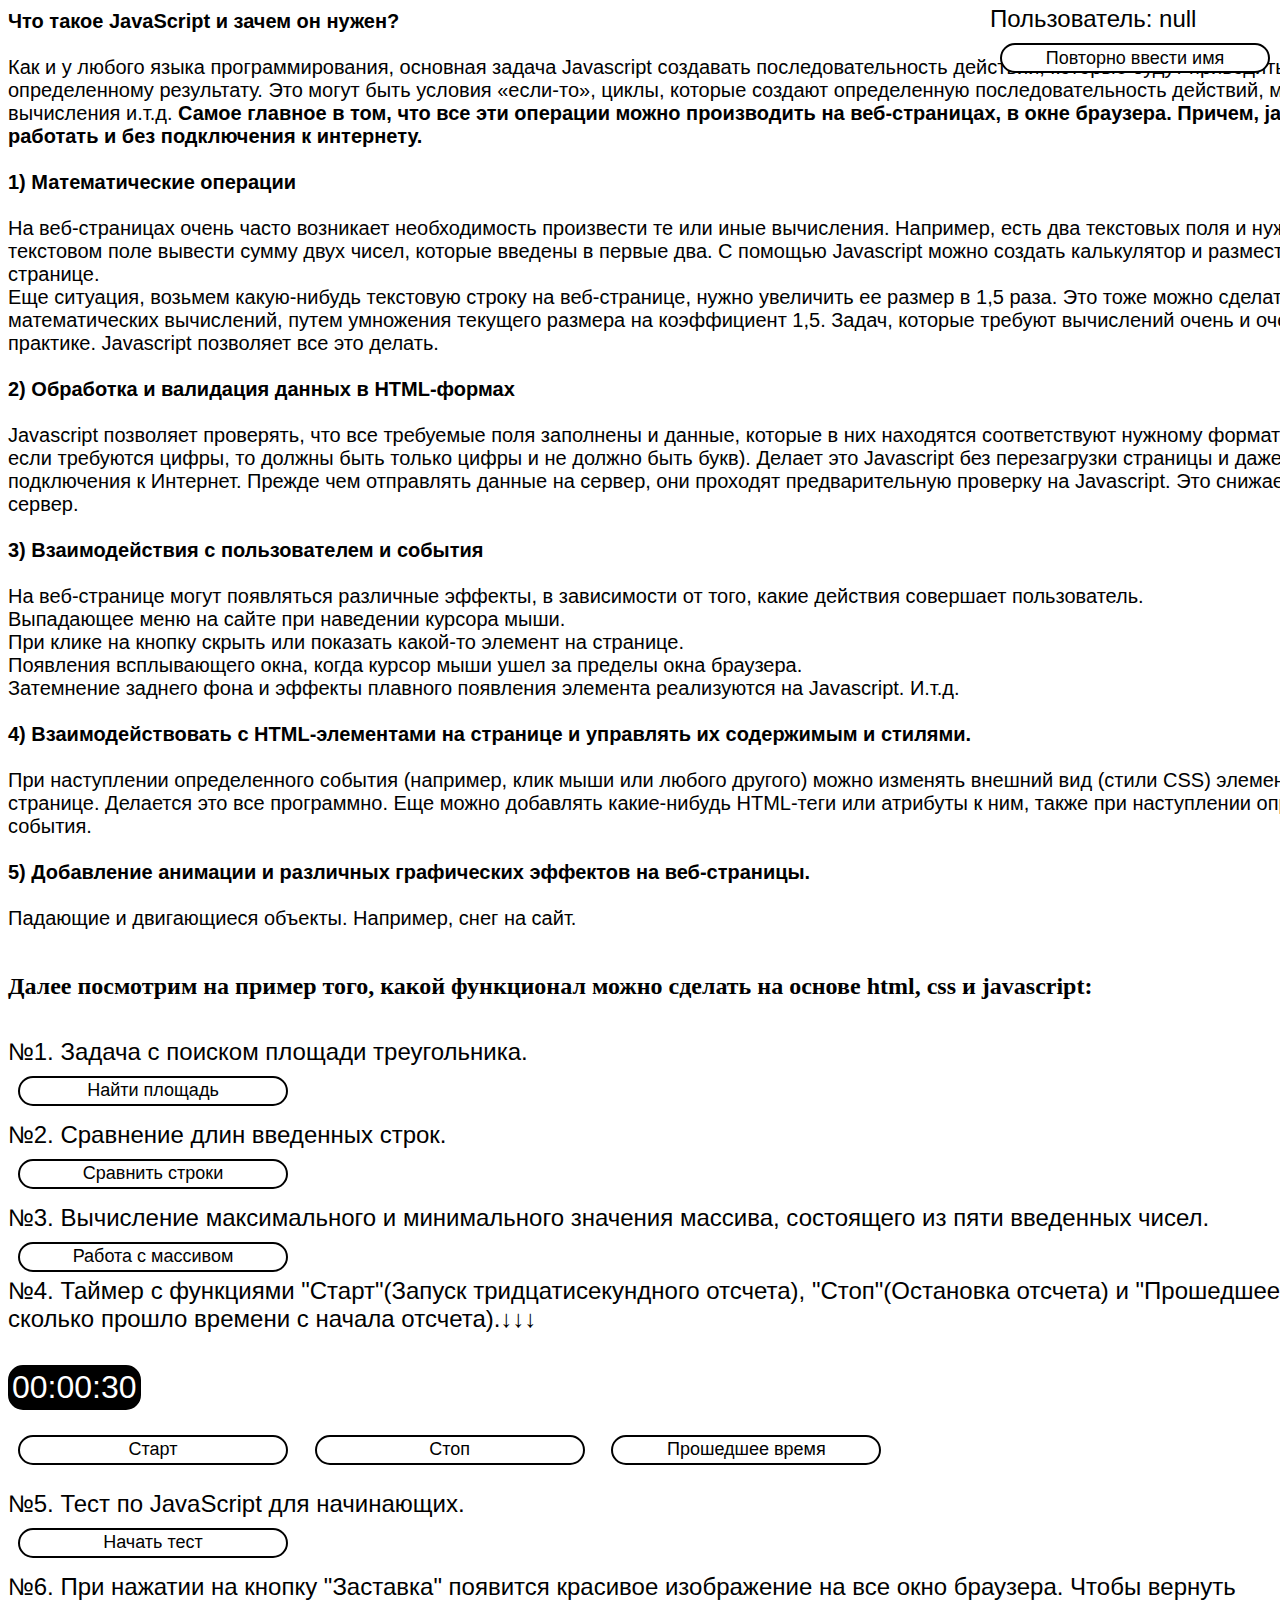
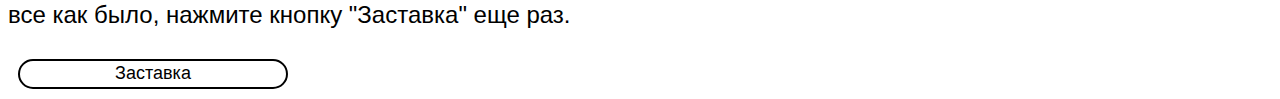
==== commit c6ad7956: "Update index.html" ====
--- a/index.html
+++ b/index.html
@@ -1,4 +1,3 @@
-<<<<<<< HEAD
 ﻿<!DOCTYPE html>
 
 <html lang="en" xmlns="http://www.w3.org/1999/xhtml">
@@ -323,330 +322,4 @@
         </script>
     </div>
 </body>
-=======
-﻿<!DOCTYPE html>
-
-<html lang="en" xmlns="http://www.w3.org/1999/xhtml">
-<head>
-    <link rel="stylesheet" href="style.css" type="text/css"/>
-    <meta charset="UTF-8">
-    <meta name="viewport" content="width=device-width, initial-scale=1.0">
-    <title>Landing page</title>
-</head>
-<body>
-    <h3>
-        <b>Что такое JavaScript и зачем он нужен?</b><br><br>
-        Как и у любого языка программирования, основная задача Javascript создавать последовательность действий, которые будут приводить к определенному результату.
-
-        Это могут быть условия «если-то», циклы, которые создают определенную последовательность действий, математические вычисления и.т.д.
-
-        <b>Самое главное в том, что все эти операции можно производить на веб-страницах, в окне браузера. Причем, javascript может работать и без подключения к интернету.</b><br><br>
-
-        <b>1) Математические операции</b> <br><br>
-
-        На веб-страницах очень часто возникает необходимость произвести те или иные вычисления.
-
-        Например, есть два текстовых поля и нужно в третьем текстовом поле вывести сумму двух чисел, которые введены в первые два.
-
-        С помощью Javascript можно создать калькулятор и разместить его на веб-странице.<br>
-
-        Еще ситуация, возьмем какую-нибудь текстовую строку на веб-странице, нужно увеличить ее размер в 1,5 раза. Это тоже можно сделать с помощью математических вычислений, путем умножения текущего размера на коэффициент 1,5.
-
-        Задач, которые требуют вычислений очень и очень много на практике. Javascript позволяет все это делать.<br><br>
-
-        <b>2) Обработка и валидация данных в HTML-формах</b><br><br>
-
-        Javascript позволяет проверять, что все требуемые поля заполнены и данные, которые в них находятся соответствуют нужному формату (например, если требуются цифры, то должны быть только цифры и не должно быть букв).
-
-        Делает это Javascript без перезагрузки страницы и даже без подключения к Интернет.
-
-        Прежде чем отправлять данные на сервер, они проходят предварительную проверку на Javascript. Это снижает нагрузку на сервер.<br><br>
-
-        <b>3) Взаимодействия с пользователем и события</b><br><br>
-
-        На веб-странице могут появляться различные эффекты, в зависимости от того, какие действия совершает пользователь.<br>
-
-        Выпадающее меню на сайте при наведении курсора мыши.<br>
-
-        При клике на кнопку скрыть или показать какой-то элемент на странице.<br>
-
-        Появления всплывающего окна, когда курсор мыши ушел за пределы окна браузера.<br>
-
-        Затемнение заднего фона и эффекты плавного появления элемента реализуются на Javascript.
-
-        И.т.д.<br><br>
-
-        <b>4) Взаимодействовать с HTML-элементами на странице и управлять их содержимым и стилями.</b><br><br>
-
-        При наступлении определенного события (например, клик мыши или любого другого) можно изменять внешний вид (стили CSS) элементов на странице.
-
-        Делается это все программно.
-
-        Еще можно добавлять какие-нибудь HTML-теги или атрибуты к ним, также при наступлении определенного события.<br><br>
-
-        <b>5) Добавление анимации и различных графических эффектов на веб-страницы.</b><br><br>
-
-        Падающие и двигающиеся объекты. Например, снег на сайт.<br>
-        <br>
-    </h3>
-<h2>Далее посмотрим на пример того, какой функционал можно сделать на основе html, css и javascript:</h2><br>
-    <div id="menu0">
-        <script>
-            if (localStorage.getItem('name') != "" && localStorage.getItem('name') != "null") {
-                document.getElementById('menu0').innerHTML = "Пользователь: " + localStorage.getItem('name');
-            }
-
-            else (localStorage.setItem('name', prompt("Приветствую! Как Вас зовут?", "Введите Имя")))
-                 if(localStorage.getItem('name') === "null" || localStorage.getItem('name') === ""){
-                     alert("Ошибка! Вы ничего не ввели!");
-                     ReEnterName();
-                 }
-                 else document.getElementById('menu0').innerHTML = "Пользователь: " + localStorage.getItem('name');
-
-            function ReEnterName() {
-                localStorage.setItem('name', prompt("Приветствую! Как Вас зовут?", "Введите новое имя"));
-                if(localStorage.getItem('name') === "null" || localStorage.getItem('name') === ""){
-                    alert("Ошибка! Вы ничего не ввели!");
-                    ReEnterName();
-                }
-                else document.getElementById('menu0').innerHTML = "Пользователь: " + localStorage.getItem('name');
-            }
-        </script>
-
-        <input type="button" value="Повторно ввести имя" onclick="ReEnterName()">
-    </div>
-
-    <div id="menu1">
-        №1. Задача с поиском площади треугольника.
-        <script>
-            function Triangle() {
-                var t_ah = 0;
-                var a = prompt("Введите число в качестве высоты треугольника", "");
-                var h = prompt("Введите число в качестве основания треугольника", "");
-                var s = (a * h) / 2;
-
-                if (a == "" || h == "" || a === null || h === null || s === 0) {
-                    alert("Вы ничего не ввели в одном поле или более. Попробуйте еще раз.");
-                    Triangle();
-                }
-
-                else if (isNaN(s)) {
-                        alert("Вы вводили не только числа, что привело к ошибке.");
-                     }
-                     else alert("Высота = " + h + "; " + "Основание = " + a + "; " + "Площадь = " + s);
-            }
-        </script>
-        <input type="button" value="Найти площадь" onclick="Triangle()">
-    </div>
-
-    <div id="menu2">
-    №2. Сравнение длин введенных строк.
-        <script>
-            function Strings() {
-                var fstr = prompt("Введите первую строку", "");
-                var sstr = prompt("Введите вторую строку", "");
-
-                if(fstr === "" || sstr === "" || fstr === null || sstr === null){
-                    alert("Вы ничего не ввели в одну строку или более");
-                }
-                else if (fstr.length == sstr.length) alert("Длины этих строк одинаковы");
-                    else alert("Длины этих строк не одинаковы");              
-            }
-        </script>
-        <input type="button" value="Сравнить строки" onclick="Strings()">
-    </div>
-
-    <div id="menu3">
-    №3. Вычисление максимального и минимального значения массива, состоящего из пяти введенных чисел.
-        <script>
-            function Array() {
-                let array = [];
-                var i, min, max, t=0;
-                for (i = 0; i < 5; i++) {
-                    array[i] = prompt("Введите пять чисел через запятую", "");
-                }
-                for (i = 0; i < 5; i++) {
-                    parseInt(array[i], 10);
-                    console.log(array[i]);
-                }
-                for (i = 0; i < 5; i++) {
-                    if (array[i] === "" || array[i] === null) {
-                        alert("Вы ничего не ввели в одном или более полях. Попробуйте еще раз.");
-                        Array();
-                    }
-                    if (array[i].replace(/\d/g, '').length) t++;
-                }
-                min = array[0];
-                max = array[0];
-                for (i = 0; i < 5; i++) {
-                    if (array[i] < min) min = array[i];
-                    if (array[i] > max) max = array[i];
-                }
-                if (t > 0) alert("Ошибка! Вы вводили не только числа!");
-                else alert("Минимальное значение массива = " + min + "; " + "Максимальное значение массива = " + max);
-            }
-        </script>
-        <input type="button" value="Работа с массивом" id="array" onclick="Array()">
-    </div>
-    <h4>№4. Таймер с функциями "Старт"(Запуск тридцатисекундного отсчета), "Стоп"(Остановка отсчета) и "Прошедшее время"(Можно узнать сколько прошло времени с начала отсчета).↓↓↓</h4>
-    <div id="menu4">
-        00:00:30
-        <script>
-            var timeSpend = 0
-            var sNach = 30
-            var s = 30
-            var m = 00
-            var h = 00
-            var r = 0; var tt = 0;
-
-            function T() {
-                s -= 1;
-                if (s < 0) s = 59, m -= 1;
-                if (m < 0) m = 59, h -= 1;
-                if (h < 0) h = 23
-                if (s + m + h == 0) T3()
-                s = s + "";
-                m = m + "";
-                h = h + "";
-                if (s.length < 2) s = "0" + s;
-                if (m.length < 2) m = "0" + m;
-                if (h.length < 2) h = "0" + h;
-                menu4.innerHTML = h + ":" + m + ":" + s
-            }
-
-            function Pusk() {
-                if (!r) {
-                    r = 1; T2()
-                }
-            }
-
-            function T2() {
-                if (s + m + h == 0) s = 30, m = 00, h = 00;
-                tt = setInterval("T()", 1000)
-            }
-
-            function T3() {
-                clearInterval(tt);
-                r = 0;
-            }
-            function TimeSpend() {
-                timeSpend = sNach - s;
-                alert("Прошло времени в секундах -" + ' ' + timeSpend);
-            }
-        </script>
-    </div>
-    <div id="menu4_add">
-        <input type="button" value="Старт" id="clock" onclick="Pusk()">
-        <input type="button" value="Стоп" id="clock" onclick="T3()">
-        <input type="button" value="Прошедшее время" id="clock" onclick="TimeSpend()">
-    </div>
-
-    <div id="menu5">
-    №5. Тест по JavaScript для начинающих.
-        <script>
-            function StartTest(){
-                var result=0;
-
-                alert("В качестве ответа вводите цифру предлагаемого ответа.");
-
-                if(prompt("Вопрос №1. Как объявить переменную? \n1.var x \n2.var x = new x()") === '1'){
-                    result++;
-                    alert("Верно!");
-                }
-                else alert("Неверно!");
-
-                if(prompt("Вопрос №2. Какое выражение выведет на экран сообщение? \n1.warning('Warning!') \n2.alert('Warning!')") === '2'){
-                    result++;
-                    alert("Верно!");
-                }
-                else alert("Неверно!");
-
-                if(prompt("Вопрос №3. Чем отличаются циклы while и do...while? \n1.В цикле do...while выполняется сначала тело цикла, а потом уже проверяется его условие \n2.В цикле do...while сначала проверяется условие") === '1'){
-                    result++;
-                    alert("Верно!");
-                }
-                else alert("Неверно!");
-
-                if(prompt("Вопрос №4. Какое выражение выведет на экран окно с полем ввода и заголовком 'Hello'? \n1.alert('Hello', text.field) \n2.prompt('Hello', ' ')") === '2'){
-                    result++;
-                    alert("Верно!");
-                }
-                else alert("Неверно!");
-
-                if(prompt("Вопрос №5. Значение какого типа может быть результатом сравнения?? \n1.int \n2.boolean") === '2'){
-                    result++;
-                    alert("Верно!");
-                }
-                else alert("Неверно!");
-
-                if(prompt("Вопрос №6. Что из этого будет работать? \n1.localStorage.setItem('name','Tom') \n2.local.Storage.set.Item('Tom')") === '1'){
-                    result++;
-                    alert("Верно!");
-                }
-                else alert("Неверно!");
-
-                if(prompt("Вопрос №7. Как расшифровывается NaN? \n1.No alert Notified \n2.Not a Number") === '2'){
-                    result++;
-                    alert("Верно!");
-                }
-                else alert("Неверно!");
-
-                if(prompt("Вопрос №8. Как узнать длину массива arr? \n1.arr.getlength() \n2.arr.length") === '2'){
-                    result++;
-                    alert("Верно!");
-                }
-                else alert("Неверно!");
-
-                if(prompt("Вопрос №9. Как правильно объявить функцию? \n1.function.add('FunctionName'){} \n2.function FunctionName(){}") === '2'){
-                    result++;
-                    alert("Верно!");
-                }
-                else alert("Неверно!");
-
-                if(prompt("Вопрос №10. Если в окне вызванным функцией prompt нажать 'Отмена', то что запишется в переменную prompt? \n1.null \n2.Пустая строка") === '1'){
-                    result++;
-                    alert("Верно!");
-                }
-                else alert("Неверно!");
-
-                alert("Поздравляю! Тест закончен, вы набрали " + result + " правильных ответов из 10!");
-            }
-        </script>
-
-        <input type="button" value="Начать тест" onclick="StartTest()"> 
-    </div>
-
-    <div id="menu6">
-    №6. При нажатии на кнопку "Заставка" появится красивое изображение на все окно браузера. Чтобы вернуть все как было, нажмите кнопку "Заставка" еще раз.
-        <script>
-            var theme = 0;
-            function Wallpaper(){
-                if (theme == 0){
-                    style = document.createElement('link');
-                    style.rel   = 'stylesheet';
-                    style.type  = 'text/css';
-                    style.href  = 'wallpaper.css';
-                    document.head.appendChild(style);
-                    theme++;
-                }
-                else { style = document.createElement('link');
-                     style.rel   = 'stylesheet';
-                     style.type  = 'text/css';
-                     style.href  = 'style.css';
-                     document.head.appendChild(style);
-                     theme--;
-                }
-            }
-        </script>
-
-    </div>
-    <input type="button" id="wallpaperActive" value="Заставка" onclick="Wallpaper()">
-    <div id="menu6_add">
-        <script>
-            var DateTime = new Date();
-            document.getElementById('menu6_add').innerHTML = DateTime;
-        </script>
-    </div>
-</body>
->>>>>>> ffeac4af2b40d126f8f5ff876d05227d22bb86cb
 </html>